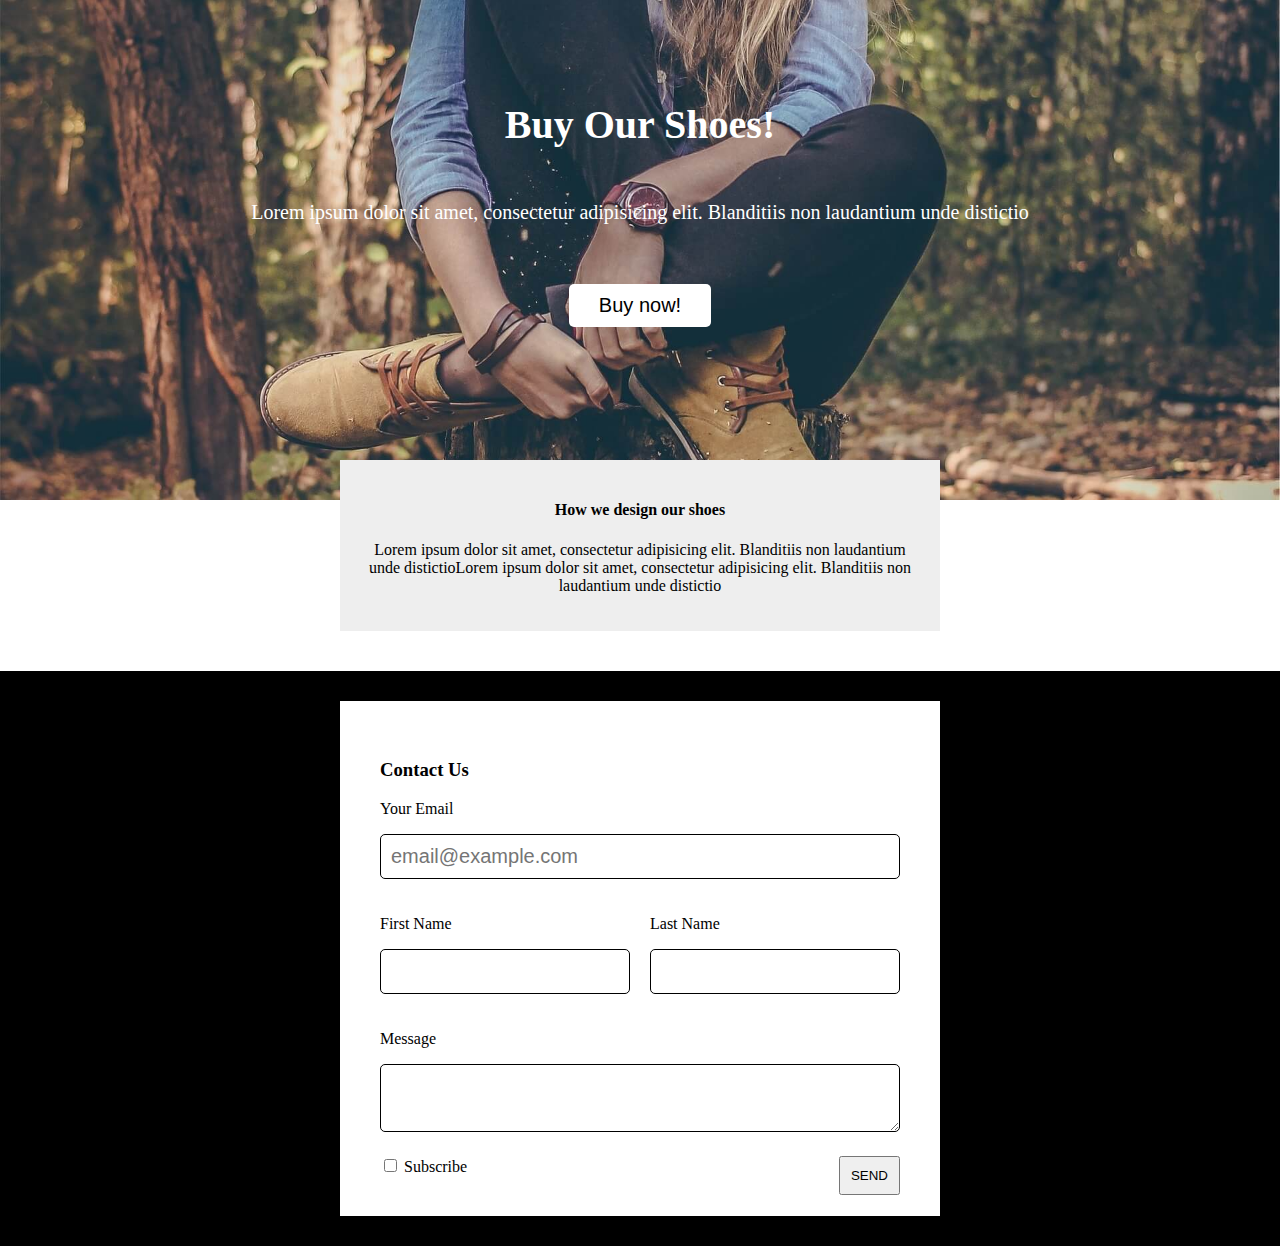
==== layout2.html @ 18c911ba "저장" ====
<!DOCTYPE html>
<html>
<head>
    <meta charset="UTF-8">
    <meta name="viewport" content="width=device-width, initial-scale=1.0">
    <title>Document</title>
    <link href="css/main.css" rel="stylesheet">
    
</head>
<body style="margin: 0px;">
    
    <div class="main-background">
        <h4 class="main-title">Buy Our Shoes!</h4>
        <p class="main-sales">
            Lorem ipsum dolor sit amet, consectetur adipisicing elit. Blanditiis non laudantium unde distictio
        </p>
        <button class="main-button">Buy now!</button>
    </div>

    <div class="main-intro">
            <h4>How we design our shoes</h4>
            <p>
                Lorem ipsum dolor sit amet, consectetur adipisicing elit. Blanditiis non laudantium unde distictioLorem ipsum dolor sit amet, consectetur adipisicing elit. Blanditiis non laudantium unde distictio
            </p>
    </div>

    <div class="form-background">
        <div class="form-white">
            <form>
                <div class="w-100">
                    <h3>Contact Us</h3>
                    <p>Your Email</p>
                    <input class="form-input" placeholder="email@example.com" type="email">
                </div>
                <div class="w-50">
                    <p>First Name</p>
                    <input class="form-input" type="text">
                </div>
                <div class="w-50">
                    <p>Last Name</p>
                    <input class="form-input" type="text">
                </div>
                <div style="clear:both"></div>

                <div class="w-100">
                    <p>Message</p>
                    <textarea class="form-input"></textarea>
                </div>

                <div class="w-100">
                    <input id="sub" type="checkbox">
                    <label for="sub">Subscribe</label>
                    <button class="yellow-button">SEND</button>

                </div>
            </form>
        </div>
    </div>


</body>
</html>
---- css/main.css ----
.profile {
    width: 100px; 
    display: block; 
    margin-left: auto; 
    margin-right: auto;
}
.name {
    text-align: center;
    font-size: 16px;
}
.jobcolor {
    color: powderblue ;
}
/* p {
    text-align: center;
} */
.box{
    background-color: aquamarine;
    width: 500px;
    margin-left: auto;
    margin-right: auto;
    padding: 40px;
    border-radius: 10px;
    border: black solid 3px;
    text-align: center;
    box-shadow: 5px 5px black;
}
.container {
    width: 800px;
    margin-left: auto;
    margin-right: auto;
}
.header {
    width: 100%;
    height: 50px;
    background-color: aquamarine;
}
.left-menu {
    width: 20%;
    height: 400px;
    background-color: cornflowerblue;
    float: left;
    
}
.right {
    width: 80%;
    height: 400px;
    background-color: coral;
    float: left;
    
}
.footer {
    width: 100%;
    height: 100px;
    background-color: grey;
    clear: both;
}
.blog-right {
    width: 20%;
    height: 200px;
    float: left;
}
.blog-content {
    width: 80%;
    height: 200px;
    float: left;
}
.blog-profile {
    width: 50px;
    float: left;
}
.blog-name {
    float: left;
}
.navbar li{
    display: inline-block;
    width: 60px;
    text-align: center;
    background-color: greenyellow;
    
}
.navbar a {
    font-size: 16px;
    text-decoration: none;
    color: black;
}
nav {
    text-align: center;   
}
.main-background {
    width: 100%;
    height: 500px;
    background-image: url(../img/shoes.jpg);
    background-size: cover;
    background-repeat: no-repeat;
    background-position: center;
    padding: 1px;
    text-align: center;
}
.main-title {
    color: white;
    font-size: 40px;
    margin-top: 100px;
}
.main-sales {
    color: white;
    font-size: 20px;

}
.main-button {
    padding: 10px 30px;
    font-size: 20px;
    background-color: white;
    border: none;
    border-radius: 5px;
    position: relative;
    top: 40px;
    
    
}
.main-intro {
    /* width: 600px;
    height: 150px;
    background-image: url(../img/gray.jpg);
    background-color: gray;
    background-size: cover;
    background-position: center;
    position: relative;
    left: 0;
    right: 0;
    margin: auto;
    bottom: 30px;
    text-align: center; 
    padding: 5px; */
    width: 80%;
    max-width: 600px;
    margin: auto;
    padding: 20px;
    text-align: center;
    background-color: #eee;
    position: relative;
    top: -40px;
}
div, input, textarea {
    box-sizing: border-box;
}
.form-background {
    background-color: black;
    padding: 30px;
}
.form-white {
    background-color: white;
    padding: 30px;
    width: 80%;
    max-width: 600px;
    margin: auto;
}
.form-input {
    border: 1px solid black;
    border-radius: 5px;
    width: 100%;
    padding: 10px;
    font-size: 20px;
}
.w-50 {
    width: 50%;
    float: left;
    padding: 10px;
}
.w-100 {
    width: 100%;
    padding: 10px;
}
.yellow-button {
    padding: 10px;
    float: right;
}
.cart-background {
    width: 100%;
    background-color: #c2d3de;
}
.cart-table {
    width: 100%;
    max-width: 700px;
    margin: auto;
    background-color: white;
    border-radius: 10px;
}
.cart-table td, .cart-table th {
    padding: 15px;
    border-bottom: 1px solid #c2d3de;
    border-top: 1px solid #c2d3de;
}
table {
    border-collapse: collapse;
}
.cart-table th:nth-child(2) {
    width: 400px;
}
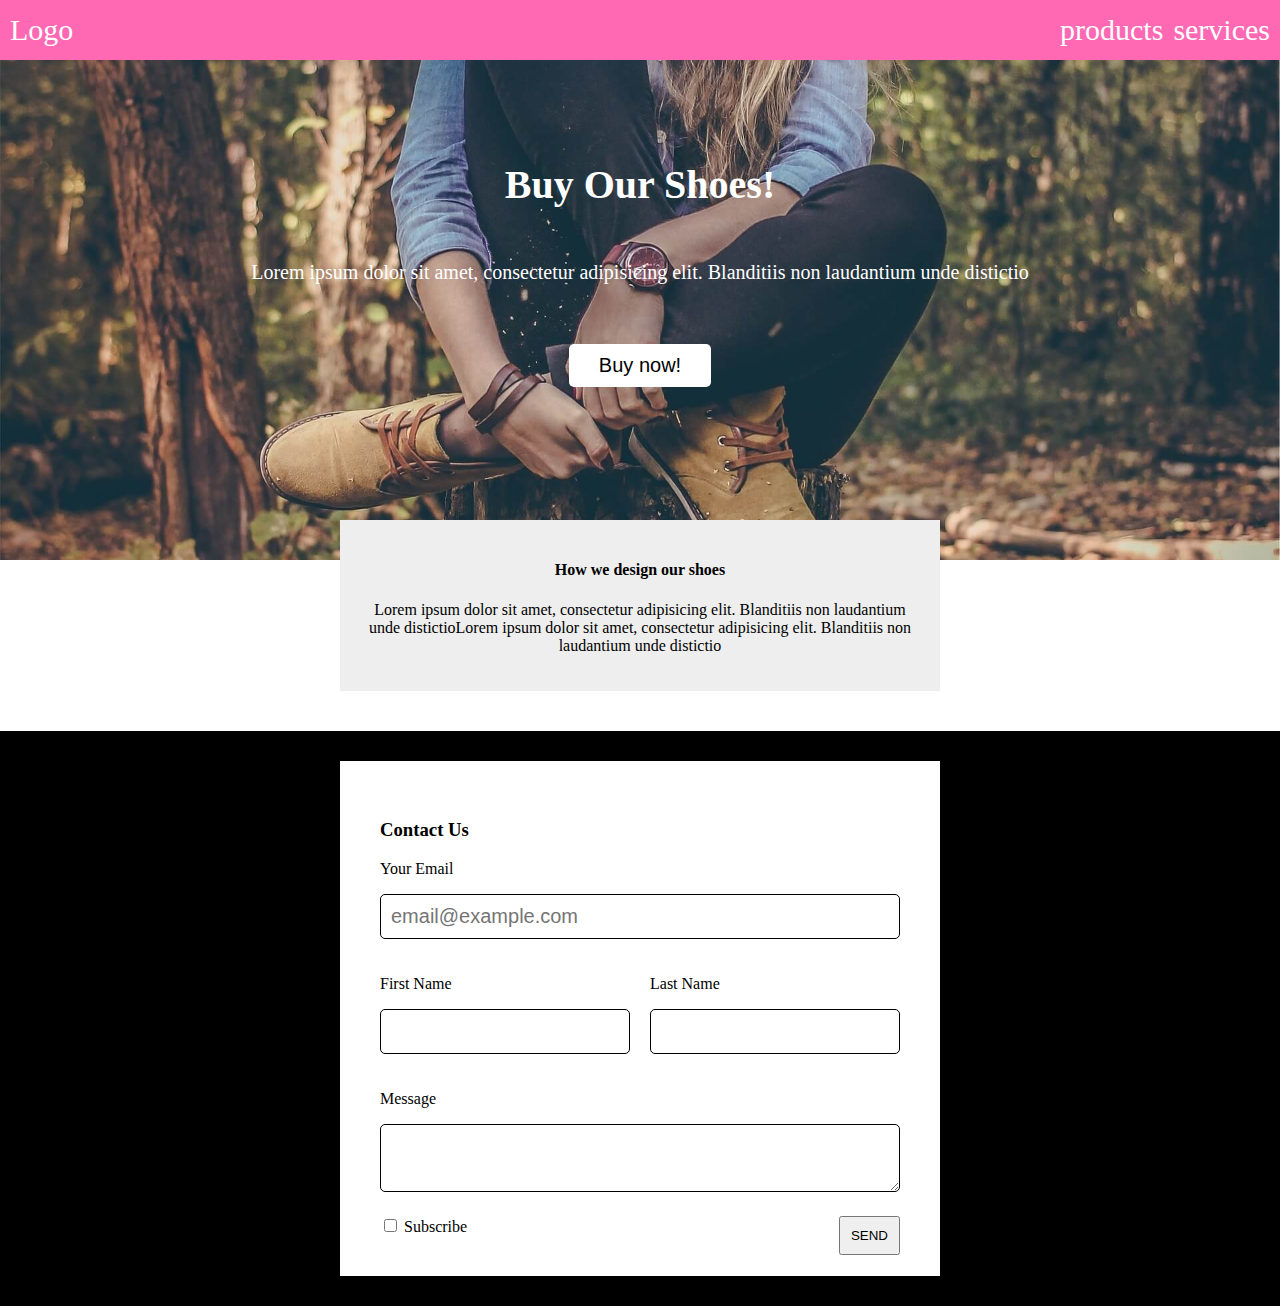
==== commit 67d6b41d: "nav바 만듦" ====
--- a/layout2.html
+++ b/layout2.html
@@ -9,6 +9,14 @@
 </head>
 <body style="margin: 0px;">
     
+    <nav class="nav-container">
+        <div class="nav-item">Logo</div>
+        <div style="flex-grow: 1"></div>
+        <div class="nav-item">products</div>
+        <div class="nav-item">services</div>
+    </nav>
+
+
     <div class="main-background">
         <h4 class="main-title">Buy Our Shoes!</h4>
         <p class="main-sales">
--- a/css/main.css
+++ b/css/main.css
@@ -1,3 +1,8 @@
+@font-face {
+    font-family: '이쁜폰트';
+    src: url(../font/NanumSquareR.woff);
+}
+
 .profile {
     width: 100px; 
     display: block; 
@@ -196,4 +201,35 @@
 }
 .cart-table th:nth-child(2) {
     width: 400px;
+}
+.btn {
+    padding: 15px;
+    font-size: 20px;
+    border: none;
+    border-radius: 10px;
+    background-color: coral;
+    color: white;
+    cursor: pointer;
+}
+.btn:hover { 
+    background-color: chocolate;
+}
+.btn:focus {
+    background-color: grey;
+}
+.btn:active {
+    background-color: brown;
+}
+
+.nav-container {
+    display: flex;
+    height: 50px;
+    align-items: center;
+    padding: 5px;
+    background-color: hotpink;
+}
+.nav-item {
+    color: white;
+    margin: 5px;
+    font-size: 30px;
 }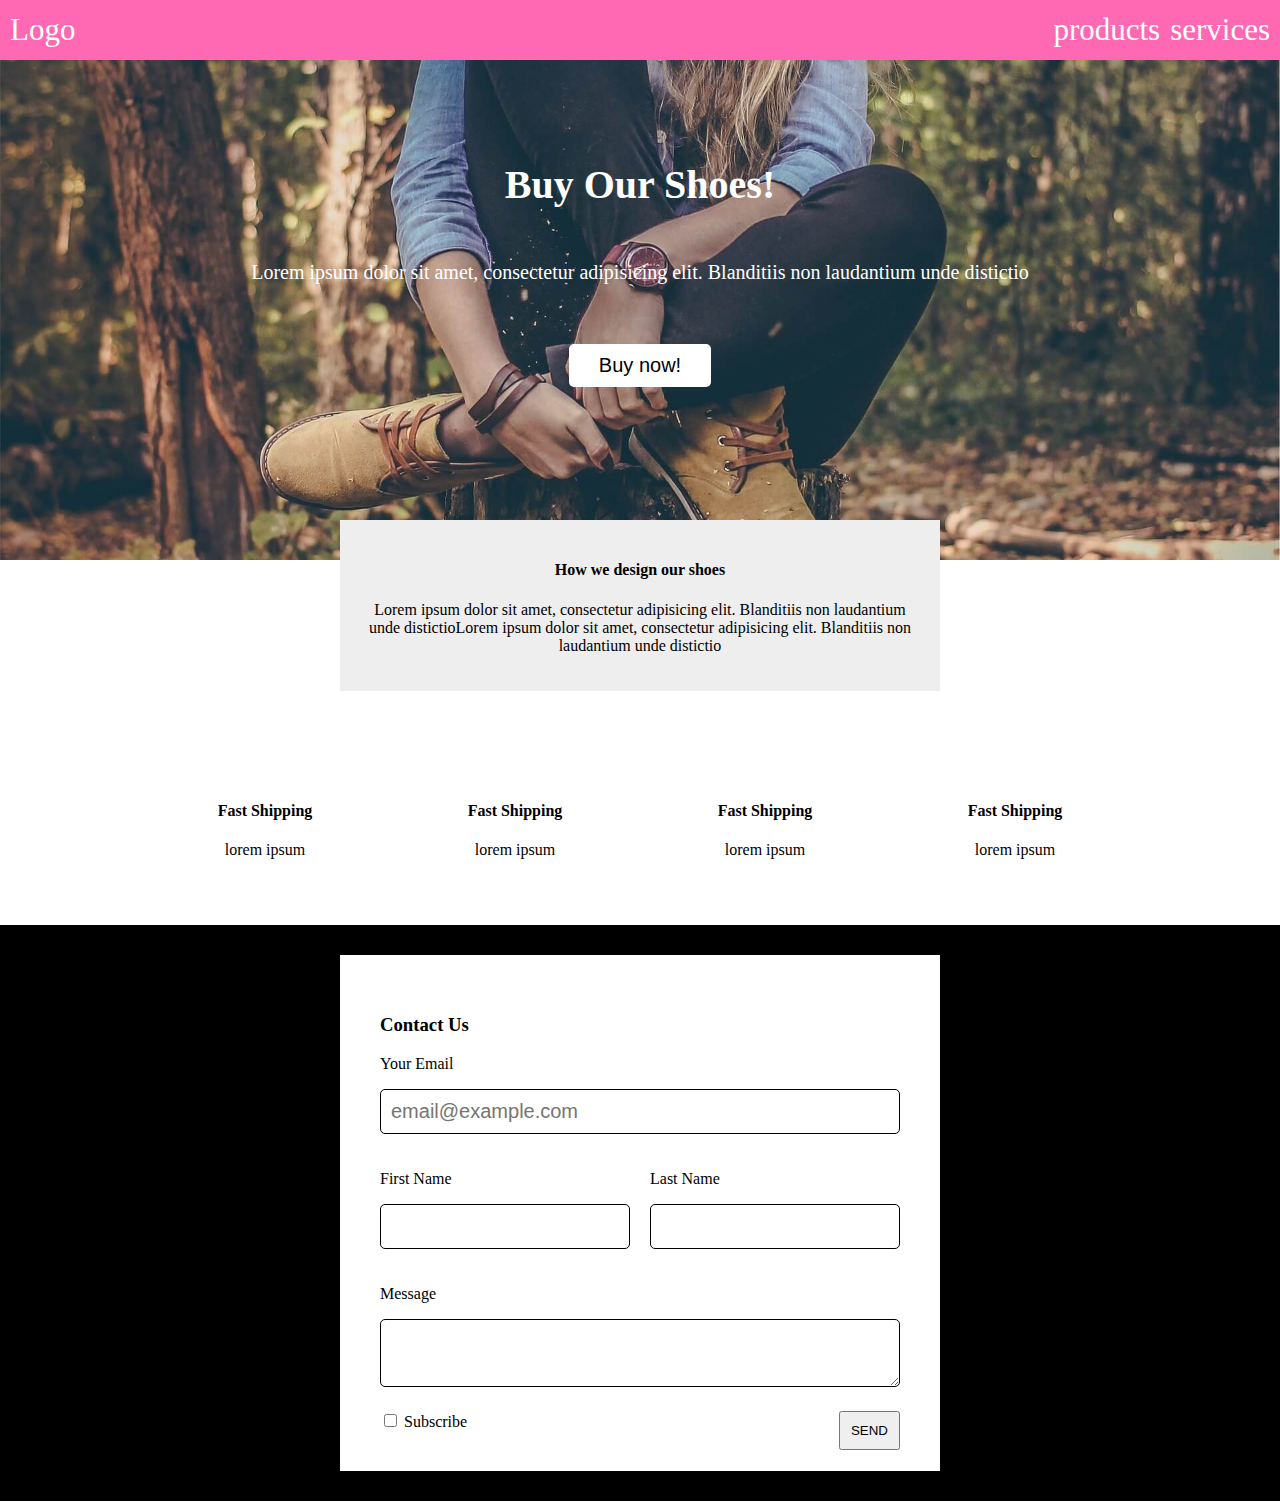
==== commit e20108ed: "수업 들었음" ====
--- a/layout2.html
+++ b/layout2.html
@@ -32,6 +32,25 @@
             </p>
     </div>
 
+    <div class="product-container">
+        <div>
+            <h4>Fast Shipping</h4>
+            <p>lorem ipsum</p>
+        </div>
+        <div>
+            <h4>Fast Shipping</h4>
+            <p>lorem ipsum</p>
+        </div>
+        <div>
+            <h4>Fast Shipping</h4>
+            <p>lorem ipsum</p>
+        </div>
+        <div>
+            <h4>Fast Shipping</h4>
+            <p>lorem ipsum</p>
+        </div>
+    </div>
+    
     <div class="form-background">
         <div class="form-white">
             <form>
--- a/css/main.css
+++ b/css/main.css
@@ -231,5 +231,36 @@
 .nav-item {
     color: white;
     margin: 5px;
-    font-size: 30px;
+    font-size: 31px;
+}
+
+.product-container {
+    width: 80%;
+    max-width: 1000px;
+    margin: auto;
+    margin-top: 50px;
+    margin-bottom: 50px;
+    display: flex;
+    flex-wrap: wrap;
+}
+.product-container div {
+    width: 25%;
+    text-align: center;
+}
+
+
+
+
+@media screen and (max-width: 992px) {
+    .product-container div {
+        width: 50%;
+    }
+    .product-container {
+        max-width: 600px;
+    }
+}
+@media screen and (max-width: 768px) {
+    .product-container div {
+        width: 100%;
+    }
 }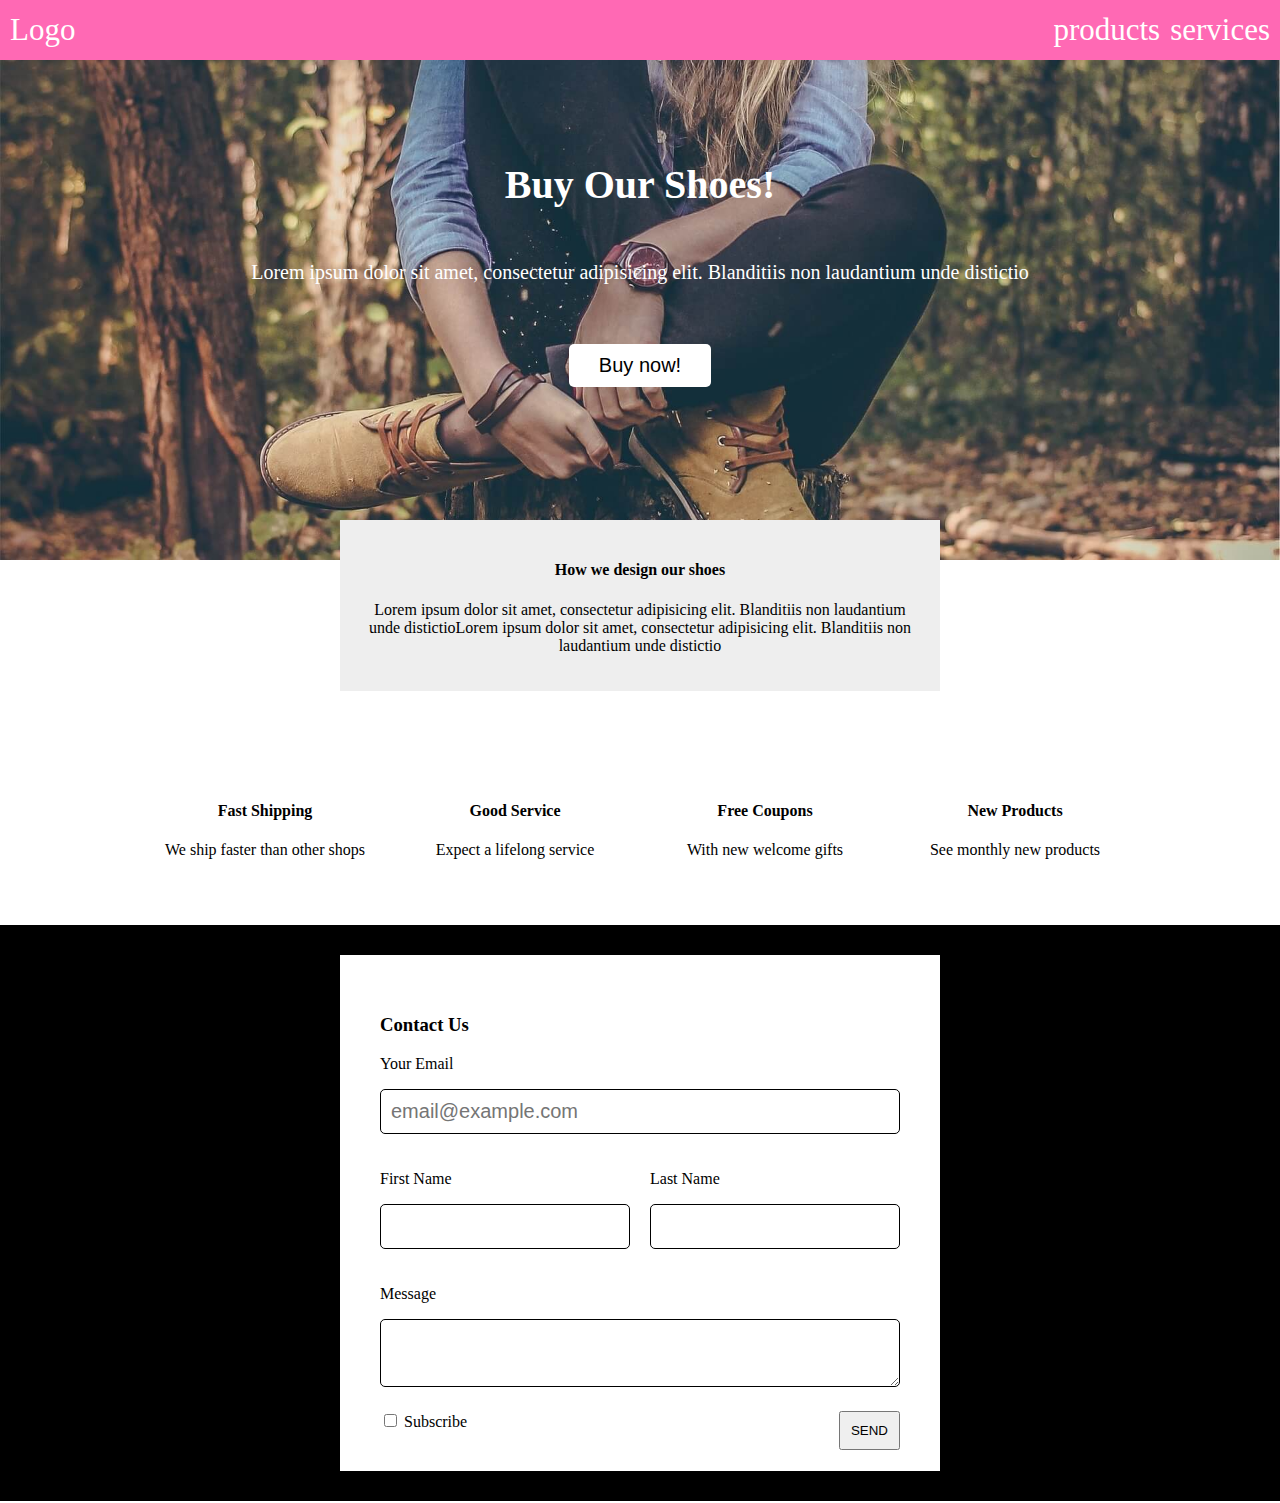
==== commit d4ba1b56: "수업 또 들었음" ====
--- a/layout2.html
+++ b/layout2.html
@@ -5,6 +5,7 @@
     <meta name="viewport" content="width=device-width, initial-scale=1.0">
     <title>Document</title>
     <link href="css/main.css" rel="stylesheet">
+    <link rel="stylesheet" href="https://cdnjs.cloudflare.com/ajax/libs/font-awesome/6.5.1/css/all.min.css" integrity="sha512-DTOQO9RWCH3ppGqcWaEA1BIZOC6xxalwEsw9c2QQeAIftl+Vegovlnee1c9QX4TctnWMn13TZye+giMm8e2LwA==" crossorigin="anonymous" referrerpolicy="no-referrer" />
     
 </head>
 <body style="margin: 0px;">
@@ -34,20 +35,24 @@
 
     <div class="product-container">
         <div>
+            <i class="fa-solid fa-cart-shopping fa-3x"></i>
             <h4>Fast Shipping</h4>
-            <p>lorem ipsum</p>
+            <p>We ship faster than other shops</p>
         </div>
         <div>
-            <h4>Fast Shipping</h4>
-            <p>lorem ipsum</p>
+            <i class="fa-solid fa-earth-americas fa-3x"></i>
+            <h4>Good Service</h4>
+            <p>Expect a lifelong service</p>
         </div>
         <div>
-            <h4>Fast Shipping</h4>
-            <p>lorem ipsum</p>
+            <i class="fa-solid fa-money-bill fa-3x"></i>
+            <h4>Free Coupons</h4>
+            <p>With new welcome gifts</p>
         </div>
         <div>
-            <h4>Fast Shipping</h4>
-            <p>lorem ipsum</p>
+            <i class="fa-solid fa-shirt fa-3x"></i>
+            <h4>New Products</h4>
+            <p>See monthly new products</p>
         </div>
     </div>
     
--- a/css/main.css
+++ b/css/main.css
@@ -247,6 +247,16 @@
     width: 25%;
     text-align: center;
 }
+.product-container i {
+    background-color: burlywood;
+    width: 100px;
+    height: 100px;
+    border-radius: 50px;
+    padding-top: 25px;
+    box-sizing: border-box;
+    color: white;
+    margin-top: 40px;
+}
 
 
 
